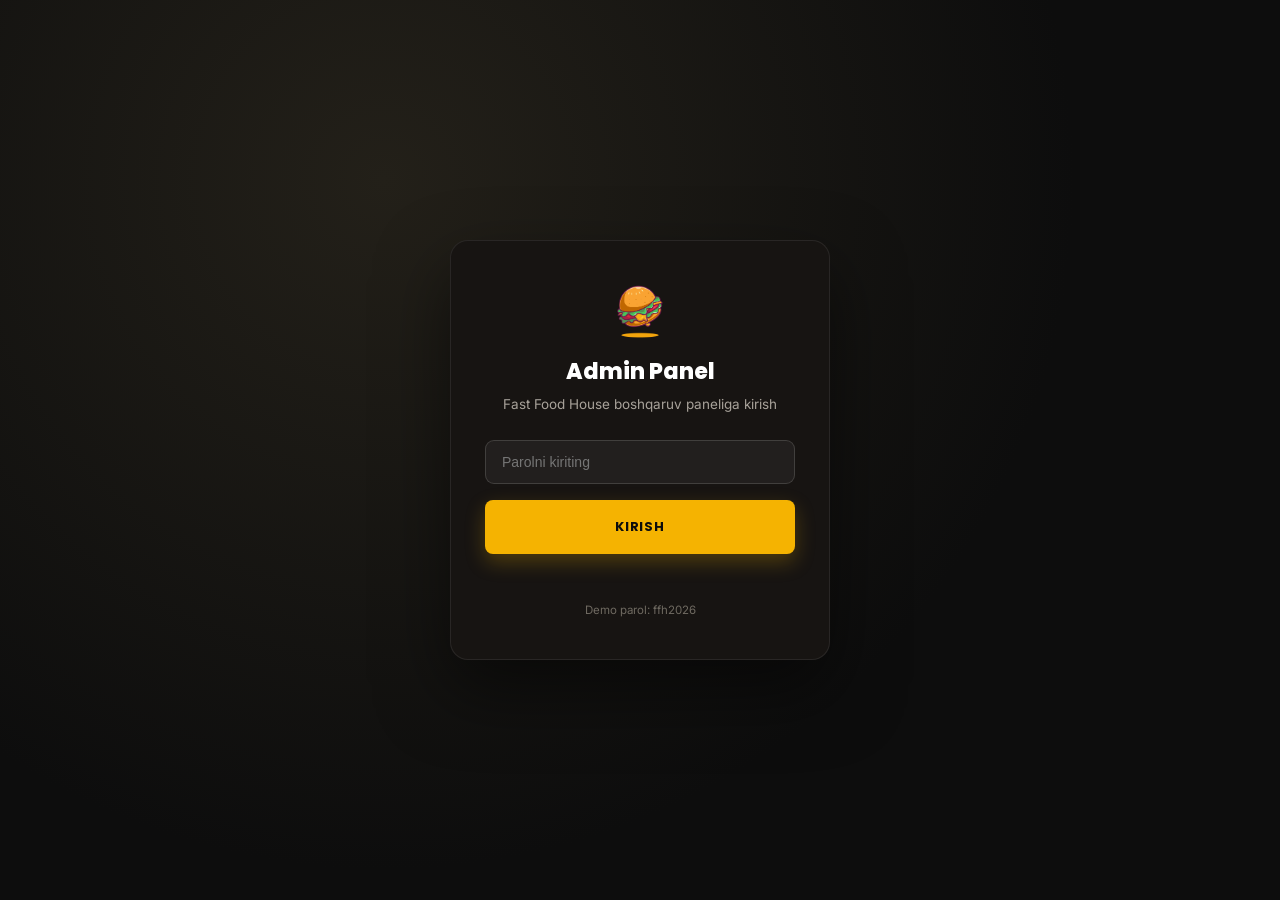
==== admin.html @ d56d3de2 "Fast Food House website" ====
<!DOCTYPE html>
<html lang="uz">
<head>
<meta charset="UTF-8">
<meta name="viewport" content="width=device-width, initial-scale=1.0">
<title>Admin Panel — Fast Food House</title>
<link rel="icon" href="image/pic.png">
<link rel="preconnect" href="https://fonts.googleapis.com">
<link href="https://fonts.googleapis.com/css2?family=Poppins:wght@600;700;800&family=Inter:wght@400;500;600;700&display=swap" rel="stylesheet">
<link rel="stylesheet" href="style.css">
<link rel="stylesheet" href="admin.css">
</head>
<body class="admin-body">

<div id="loginScreen" class="login-screen">
  <form id="loginForm" class="login-card">
    <img src="image/pic.png" class="login-logo" alt="Fast Food House">
    <h1>Admin Panel</h1>
    <p>Fast Food House boshqaruv paneliga kirish</p>
    <input type="password" id="loginPassword" placeholder="Parolni kiriting" autocomplete="current-password" required>
    <button type="submit" class="btn btn-gold">Kirish</button>
    <div class="login-error" id="loginError"></div>
    <div class="login-hint">Demo parol: ffh2026</div>
  </form>
</div>

<div id="adminApp" class="admin-app hidden">
  <aside class="admin-sidebar">
    <div class="admin-brand">
      <img src="image/pic.png" alt="logo">
      <div>
        <strong>FAST FOOD HOUSE</strong>
        <span>ADMIN PANEL</span>
      </div>
    </div>

    <nav class="admin-nav" id="adminNav">
      <button class="admin-nav-btn active" data-tab="overview">📊 Umumiy ko'rinish</button>
      <button class="admin-nav-btn" data-tab="hero">🖼️ Bosh ekran</button>
      <button class="admin-nav-btn" data-tab="features">✨ Xususiyatlar</button>
      <button class="admin-nav-btn" data-tab="menu">🍔 Menyu</button>
      <button class="admin-nav-btn" data-tab="categories">🗂️ Kategoriyalar</button>
      <button class="admin-nav-btn" data-tab="promo">📣 Bannerlar</button>
      <button class="admin-nav-btn" data-tab="footer">📍 Footer / Aloqa</button>
    </nav>

    <div class="admin-sidebar-foot">
      <a href="index.html" target="_blank" class="btn admin-view-site">Saytni ko'rish ↗</a>
      <button id="logoutBtn" class="admin-logout">Chiqish</button>
    </div>
  </aside>

  <main class="admin-main">
    <div class="admin-topbar">
      <h1 id="tabTitle">Umumiy ko'rinish</h1>
      <div class="admin-topbar-actions">
        <button id="resetBtn" class="btn btn-outline-dark">Standart holatga qaytarish</button>
      </div>
    </div>

    <div id="tabContent" class="admin-content"></div>
  </main>
</div>

<div id="adminOverlay" class="admin-overlay">
  <div class="admin-panel">
    <button class="admin-panel-close" id="panelClose">✕</button>
    <div id="panelBody"></div>
  </div>
</div>

<div id="adminToast" class="admin-toast"></div>

<script src="data.js"></script>
<script src="admin.js"></script>
</body>
</html>
---- style.css ----
:root{
  --black:#0d0d0d;
  --dark:#171412;
  --gold:#f5b301;
  --gold-dark:#d99a00;
  --cream:#fff9f0;
  --gray-bg:#f6f3ee;
  --text-muted:#8a8580;
  --line:#2a2622;
  --radius:14px;
}

*{margin:0;padding:0;box-sizing:border-box;}

html{scroll-behavior:smooth;}

body{
  font-family:'Inter',sans-serif;
  background:var(--cream);
  color:var(--black);
  line-height:1.5;
}

h1,h2,h3,.brand,.btn,nav a{font-family:'Poppins',sans-serif;}

img{max-width:100%;display:block;}

a{text-decoration:none;color:inherit;}

ul{list-style:none;}

.container{
  max-width:1280px;
  margin:0 auto;
  padding:0 32px;
}

.eyebrow{
  color:var(--gold);
  font-family:'Poppins',sans-serif;
  font-style:italic;
  font-weight:600;
  letter-spacing:.03em;
  font-size:15px;
  margin-bottom:10px;
  display:inline-block;
}

.eyebrow::before{content:'';}

.btn{
  position:relative;
  display:inline-flex;
  align-items:center;
  gap:8px;
  padding:15px 26px;
  border-radius:8px;
  font-weight:700;
  font-size:13px;
  letter-spacing:.06em;
  text-transform:uppercase;
  border:2px solid transparent;
  cursor:pointer;
  overflow:hidden;
  transition:transform .15s ease, background .2s ease, color .2s ease, box-shadow .2s ease;
}
.btn:hover{transform:translateY(-2px);}
.btn::before{
  content:'';
  position:absolute;
  top:0; left:-120%;
  width:60%; height:100%;
  background:linear-gradient(120deg, transparent, rgba(255,255,255,.35), transparent);
  transform:skewX(-20deg);
  transition:left .55s ease;
  pointer-events:none;
}
.btn:hover::before{left:130%;}

.btn-gold{
  background:var(--gold);
  color:var(--black);
  box-shadow:0 8px 20px rgba(245,179,1,.25);
}
.btn-gold:hover{background:var(--gold-dark);}

.btn-outline-dark{
  background:transparent;
  border-color:var(--black);
  color:var(--black);
}
.btn-outline-dark:hover{background:var(--black);color:#fff;}

.btn-outline-light{
  background:transparent;
  border-color:rgba(255,255,255,.55);
  color:#fff;
}
.btn-outline-light:hover{background:#fff;color:var(--black);}

.btn-block-dark{
  background:var(--black);
  color:#fff;
}
.btn-block-dark:hover{background:#000;}

/* ===== SCROLL REVEAL ===== */
.reveal{
  opacity:0;
  transform:translateY(28px);
  transition:opacity .65s ease, transform .65s ease;
  transition-delay:var(--d,0s);
  will-change:opacity, transform;
}
.reveal.in-view{opacity:1;transform:translateY(0);}
.reveal-left{transform:translateX(-46px);}
.reveal-left.in-view{transform:translateX(0);}
.reveal-right{transform:translateX(46px);}
.reveal-right.in-view{transform:translateX(0);}
.reveal-scale{transform:scale(.94);}
.reveal-scale.in-view{transform:scale(1);}

/* ===== HEADER ===== */
header{
  position:sticky;
  top:0;
  z-index:100;
  background:var(--black);
}
.header-inner{
  display:flex;
  align-items:center;
  justify-content:space-between;
  padding:16px 32px;
  max-width:1280px;
  margin:0 auto;
}
.brand{
  display:flex;
  align-items:center;
  gap:12px;
  color:#fff;
}
.brand img{width:44px;height:44px;object-fit:contain;}
.brand-text{display:flex;flex-direction:column;line-height:1.1;}
.brand-text strong{font-size:17px;font-weight:800;letter-spacing:.03em;}
.brand-text span{font-size:10px;letter-spacing:.18em;color:var(--gold);font-weight:600;}

nav.main-nav ul{
  display:flex;
  gap:34px;
}
nav.main-nav a{
  color:#e9e6e0;
  font-size:13.5px;
  font-weight:600;
  letter-spacing:.02em;
  position:relative;
  padding:6px 2px;
  transition:color .2s;
}
nav.main-nav a:hover, nav.main-nav a.active{color:var(--gold);}
nav.main-nav a::after{
  content:'';
  position:absolute;
  left:0;bottom:-4px;
  width:100%;height:2px;
  background:var(--gold);
  transform:scaleX(0);
  transform-origin:left;
  transition:transform .25s ease;
}
nav.main-nav a:hover::after,
nav.main-nav a.active::after{transform:scaleX(1);}

.header-cta{display:flex;align-items:center;gap:18px;}

.burger-toggle{display:none;background:none;border:none;color:#fff;font-size:26px;cursor:pointer;}

/* ===== SCROLL PROGRESS BAR ===== */
.progress-bar{
  position:fixed;
  top:0; left:0;
  height:3px;
  width:0%;
  background:linear-gradient(90deg, var(--gold), var(--gold-dark));
  z-index:1000;
  transition:width .1s linear;
  box-shadow:0 0 8px rgba(245,179,1,.6);
}

/* ===== BACK TO TOP ===== */
#backToTop{
  position:fixed;
  right:26px;
  bottom:26px;
  width:46px;height:46px;
  border-radius:50%;
  background:var(--black);
  color:var(--gold);
  border:none;
  font-size:19px;
  cursor:pointer;
  display:flex;
  align-items:center;
  justify-content:center;
  box-shadow:0 10px 24px rgba(0,0,0,.28);
  opacity:0;
  transform:translateY(16px) scale(.9);
  pointer-events:none;
  transition:opacity .3s ease, transform .3s ease, background .2s ease;
  z-index:90;
}
#backToTop.show{opacity:1;transform:translateY(0) scale(1);pointer-events:auto;}
#backToTop:hover{background:var(--gold);color:var(--black);transform:translateY(-3px) scale(1.05);}

/* ===== HERO ===== */
.hero{
  background:var(--black);
  color:#fff;
  padding:70px 0 0;
  overflow:hidden;
}
.hero-inner{
  display:grid;
  grid-template-columns:1fr 1fr;
  gap:50px;
  align-items:center;
}
.hero-copy h1{
  font-size:58px;
  line-height:1.02;
  font-weight:800;
  text-transform:uppercase;
  letter-spacing:.01em;
  margin-bottom:22px;
}
.hero-copy h1 .gold{color:var(--gold);}
.hero-copy p{
  color:#c9c4bd;
  font-size:16px;
  max-width:440px;
  margin-bottom:32px;
}
.hero-actions{display:flex;gap:14px;margin-bottom:38px;}
.hero-rating{display:flex;align-items:center;gap:10px;}
.stars{color:var(--gold);letter-spacing:2px;font-size:15px;}
.hero-rating span{color:#c9c4bd;font-size:13.5px;}

.hero-media{position:relative;}
.hero-media .frame{
  border-radius:22px;
  overflow:hidden;
  aspect-ratio:1/1.02;
  box-shadow:0 30px 60px rgba(0,0,0,.55);
  transition:transform .2s ease-out;
  will-change:transform;
}
.hero-media .frame img{width:100%;height:100%;object-fit:cover;}

.badge-circle{
  position:absolute;
  right:-6px;
  bottom:-6px;
  width:150px;height:150px;
  border-radius:50%;
  background:var(--gold);
  color:var(--black);
  display:flex;
  flex-direction:column;
  align-items:center;
  justify-content:center;
  text-align:center;
  font-family:'Poppins',sans-serif;
  font-weight:800;
  font-size:13.5px;
  line-height:1.2;
  text-transform:uppercase;
  border:5px solid var(--black);
  box-shadow:0 10px 24px rgba(0,0,0,.4);
  transform:rotate(-8deg);
  padding:0 12px;
  overflow:hidden;
}
.badge-circle span{display:block;max-width:92px;overflow-wrap:break-word;}
.badge-circle small{display:block;font-size:8.5px;font-weight:700;letter-spacing:.05em;margin-top:5px;}

/* ===== FEATURE STRIP ===== */
.feature-strip{
  background:var(--dark);
  border-top:1px solid var(--line);
}
.feature-strip .container{
  display:grid;
  grid-template-columns:repeat(4,1fr);
  padding:38px 32px;
}
.feature{
  display:flex;
  align-items:flex-start;
  gap:14px;
  padding:0 22px;
  border-left:1px solid var(--line);
}
.feature:first-child{border-left:none;padding-left:0;}
.feature svg{flex-shrink:0;color:var(--gold);width:30px;height:30px;margin-top:2px;}
.feature h4{color:#fff;font-size:14.5px;font-weight:700;margin-bottom:4px;letter-spacing:.02em;}
.feature p{color:#a8a29a;font-size:12.5px;line-height:1.4;}

/* ===== MENU ===== */
.menu-section{padding:90px 0 40px;background:var(--cream);}
.menu-head{
  display:flex;
  justify-content:space-between;
  align-items:flex-end;
  margin-bottom:44px;
  gap:20px;
}
.menu-head-center{justify-content:center;text-align:center;}
.menu-head h2{font-size:36px;font-weight:800;text-transform:uppercase;}
.menu-head-center h2 .underline{margin-left:auto;margin-right:auto;}
.menu-head h2 .underline{
  display:block;
  width:70px;height:4px;background:var(--gold);
  margin-top:12px;border-radius:4px;
}

/* ===== CATEGORY PILLS ===== */
.category-pills{
  display:flex;
  flex-wrap:nowrap;
  justify-content:center;
  gap:8px;
  margin:0 auto 50px;
  max-width:100%;
  overflow-x:auto;
  padding:2px 2px 6px;
  scrollbar-width:none;
  -ms-overflow-style:none;
}
.category-pills::-webkit-scrollbar{display:none;}
.pill{
  position:relative;
  display:inline-flex;
  align-items:center;
  flex:0 0 auto;
  white-space:nowrap;
  gap:6px;
  padding:9px 14px;
  border-radius:999px;
  background:#fff;
  border:1px solid rgba(20,15,5,.08);
  font-family:'Poppins',sans-serif;
  font-weight:600;
  font-size:12px;
  color:var(--black);
  cursor:pointer;
  box-shadow:0 3px 10px rgba(20,15,5,.05);
  transition:transform .18s ease, box-shadow .18s ease, background .18s ease, color .18s ease;
}
.pill:hover{transform:translateY(-2px);box-shadow:0 10px 20px rgba(20,15,5,.1);}
.pill.active{
  background:var(--black);
  color:#fff;
  border-color:var(--black);
  box-shadow:0 10px 22px rgba(20,15,5,.22);
}
.pill.active::after{
  content:'';
  position:absolute;
  top:7px;right:11px;
  width:8px;height:8px;
  border-radius:50%;
  background:#ef3b3b;
  box-shadow:0 0 0 2px var(--black), 0 0 8px rgba(239,59,59,.7);
  animation:pulseDot 1.6s ease-in-out infinite;
}
@keyframes pulseDot{
  0%,100%{transform:scale(1);opacity:1;}
  50%{transform:scale(1.35);opacity:.7;}
}

.menu-grid{
  display:grid;
  grid-template-columns:repeat(3,1fr);
  gap:26px;
  margin-bottom:56px;
  transition:opacity .18s ease;
}
.menu-grid.grid-fade{opacity:.12;}

.menu-card{
  background:#fff;
  border-radius:var(--radius);
  overflow:hidden;
  box-shadow:0 6px 20px rgba(20,15,5,.06);
  opacity:0;
  transform:translateY(22px);
  transition:transform .25s ease, box-shadow .25s ease;
}
.menu-card.in-view{
  opacity:1;
  transform:translateY(0);
  transition:opacity .55s ease, transform .55s ease, box-shadow .25s ease;
}
.menu-card.in-view:hover{transform:translateY(-6px);box-shadow:0 18px 34px rgba(20,15,5,.13);}
.menu-card:nth-child(3n+1).in-view{transition-delay:0s;}
.menu-card:nth-child(3n+2).in-view{transition-delay:.08s;}
.menu-card:nth-child(3n).in-view{transition-delay:.16s;}
.menu-card .thumb{aspect-ratio:1/0.82;overflow:hidden;}
.menu-card .thumb img{width:100%;height:100%;object-fit:cover;transition:transform .4s ease;}
.menu-card:hover .thumb img{transform:scale(1.06);}
.menu-card .info{padding:18px 18px 20px;}
.menu-card h3{font-size:15.5px;font-weight:700;text-transform:uppercase;letter-spacing:.01em;margin-bottom:8px;}
.menu-card p{font-size:12.8px;color:var(--text-muted);min-height:36px;margin-bottom:14px;}
.menu-card .row{display:flex;align-items:center;justify-content:space-between;}
.menu-card .price{color:var(--gold-dark);font-weight:800;font-size:16px;}
.add-btn{
  width:34px;height:34px;border-radius:50%;
  background:var(--black);color:#fff;
  border:none;font-size:18px;cursor:pointer;
  display:flex;align-items:center;justify-content:center;
  transition:background .2s, transform .2s;
}
.add-btn:hover{background:var(--gold);color:var(--black);transform:scale(1.08);}

.section-divider{
  text-align:center;
  margin:10px 0 40px;
}
.section-divider span{
  font-size:13px;color:var(--text-muted);font-weight:600;
  letter-spacing:.05em;text-transform:uppercase;
}

/* ===== COMBO + ABOUT ===== */
.split-promo{
  display:grid;
  grid-template-columns:1fr 1fr;
  gap:0;
  margin:20px 32px 90px;
  max-width:1280px;
  margin-left:auto;margin-right:auto;
  border-radius:var(--radius);
  overflow:hidden;
  box-shadow:0 20px 50px rgba(20,15,5,.1);
}
.promo-panel{
  padding:56px 50px;
  position:relative;
  min-height:380px;
  display:flex;
  flex-direction:column;
  justify-content:center;
}
.promo-dark{
  background-color:var(--black);
  background-size:cover;
  background-position:center;
  background-repeat:no-repeat;
  color:#fff;
}
.promo-dark::before{
  content:'';
  position:absolute;inset:0;
  background:linear-gradient(100deg, rgba(10,10,10,.94) 32%, rgba(10,10,10,.35) 100%);
}
.promo-dark > *{position:relative;z-index:1;}
.promo-dark .eyebrow{color:var(--gold);}
.promo-dark h3{font-size:32px;font-weight:800;text-transform:uppercase;margin-bottom:14px;line-height:1.12;}
.promo-dark p{color:#d7d2ca;max-width:340px;margin-bottom:26px;font-size:14.5px;}
.price-chip{
  display:inline-flex;align-items:baseline;gap:8px;
  background:rgba(255,255,255,.08);
  border:1px solid rgba(255,255,255,.18);
  padding:10px 18px;border-radius:10px;
  margin-bottom:26px;width:fit-content;
}
.price-chip .amount{color:var(--gold);font-weight:800;font-size:22px;}
.price-chip .label{font-size:12px;color:#cfcabf;}

.promo-gold{
  background:var(--gold);
  color:var(--black);
}
.promo-gold .eyebrow{color:var(--black);opacity:.65;}
.promo-gold h3{font-size:30px;font-weight:800;text-transform:uppercase;margin-bottom:16px;line-height:1.15;}
.promo-gold p{font-size:14.5px;max-width:400px;margin-bottom:26px;color:#241b00;}
.promo-gold .stamp{
  position:absolute;
  right:40px;top:36px;
  width:98px;height:98px;
  border:2px dashed rgba(0,0,0,.4);
  border-radius:50%;
  display:flex;align-items:center;justify-content:center;
  text-align:center;
  font-size:9.5px;font-weight:800;
  letter-spacing:.05em;text-transform:uppercase;
  line-height:1.3;
  transform:rotate(10deg);
}

/* ===== TESTIMONIAL / TRUST STRIP could reuse feature strip style, skip ===== */

/* ===== FOOTER ===== */
footer{background:var(--black);color:#c9c4bd;padding-top:60px;}
.footer-grid{
  display:grid;
  grid-template-columns:1.4fr 1fr 1fr 1.2fr;
  gap:40px;
  padding-bottom:44px;
  border-bottom:1px solid var(--line);
}
.footer-brand .brand{margin-bottom:14px;}
.footer-brand p{font-size:13px;color:#9a958d;max-width:260px;}
footer h5{color:#fff;font-size:13px;letter-spacing:.08em;text-transform:uppercase;margin-bottom:18px;}
footer ul li{margin-bottom:10px;font-size:13.5px;}
footer ul li a:hover{color:var(--gold);}
.hours-row{display:flex;justify-content:space-between;font-size:13px;margin-bottom:10px;color:#b3aea6;}
.hours-row span:last-child{color:#fff;font-weight:600;}

.social-row{display:flex;gap:10px;margin-bottom:24px;}
.social-row a{
  width:36px;height:36px;border-radius:50%;
  border:1px solid rgba(255,255,255,.22);
  display:flex;align-items:center;justify-content:center;
  transition:background .2s, border-color .2s;
}
.social-row a:hover{background:var(--gold);border-color:var(--gold);color:var(--black);}

.order-box{
  background:rgba(245,179,1,.08);
  border:1px solid rgba(245,179,1,.3);
  border-radius:10px;
  padding:14px 16px;
  display:flex;align-items:center;gap:12px;
}
.order-box img{width:34px;height:34px;object-fit:contain;}
.order-box .t1{font-size:11px;color:#c9c4bd;}
.order-box .t2{font-size:13px;font-weight:700;color:var(--gold);}

.footer-bottom{
  text-align:center;
  padding:22px 0;
  font-size:12.5px;
  color:#7d7870;
}

/* ===== TOAST ===== */
#toast{
  position:fixed;
  bottom:28px;left:50%;
  transform:translateX(-50%) translateY(20px);
  background:var(--black);color:#fff;
  padding:13px 22px;border-radius:10px;
  font-size:13.5px;font-weight:600;
  display:flex;align-items:center;gap:10px;
  box-shadow:0 14px 30px rgba(0,0,0,.35);
  opacity:0;pointer-events:none;
  transition:opacity .25s ease, transform .25s ease;
  z-index:999;
}
#toast.show{opacity:1;transform:translateX(-50%) translateY(0);}
#toast .dot{width:8px;height:8px;border-radius:50%;background:var(--gold);}

/* ===== RESPONSIVE ===== */
@media (max-width:1024px){
  .hero-copy h1{font-size:44px;}
  .menu-grid{grid-template-columns:repeat(2,1fr);}
  .feature-strip .container{grid-template-columns:repeat(2,1fr);row-gap:26px;}
  .feature{border-left:none;padding-left:0;}
  .split-promo{grid-template-columns:1fr;margin:20px 20px 70px;}
  .footer-grid{grid-template-columns:1fr 1fr;}
}
@media (max-width:1120px){
  nav.main-nav{
    position:absolute;top:100%;left:0;right:0;
    background:var(--black);
    flex-direction:column;
    padding:10px 32px 26px;
    display:none;
  }
  nav.main-nav.open{display:block;}
  nav.main-nav ul{flex-direction:column;gap:16px;}
  .burger-toggle{display:block;}
  .hero-inner{grid-template-columns:1fr;}
  .hero-media{order:-1;}
  .hero-copy h1{font-size:36px;}
  .header-cta .btn-gold span.long{display:none;}
}
@media (max-width:560px){
  .container{padding:0 20px;}
  .menu-grid{grid-template-columns:1fr;}
  .category-pills{justify-content:flex-start;}
  .menu-head{flex-direction:column;align-items:flex-start;}
  .footer-grid{grid-template-columns:1fr;}
  .hero-copy h1{font-size:30px;}
}
---- admin.css ----
/* ===== Admin Panel styles (uses tokens from style.css) ===== */

html, body.admin-body{height:100%;}
body.admin-body{background:var(--gray-bg);}
.hidden{display:none !important;}

/* ---- Login ---- */
.login-screen{
  min-height:100vh;
  display:flex;
  align-items:center;
  justify-content:center;
  background:radial-gradient(circle at 30% 20%, #232019 0%, var(--black) 60%);
  padding:20px;
}
.login-card{
  width:100%;
  max-width:380px;
  background:#171412;
  border:1px solid rgba(255,255,255,.08);
  border-radius:18px;
  padding:40px 34px;
  text-align:center;
  box-shadow:0 30px 70px rgba(0,0,0,.5);
  animation:loginPop .5s ease;
}
@keyframes loginPop{from{opacity:0;transform:translateY(18px) scale(.97);}to{opacity:1;transform:translateY(0) scale(1);}}
.login-logo{width:58px;height:58px;margin:0 auto 16px;object-fit:contain;}
.login-card h1{color:#fff;font-size:22px;font-weight:800;margin-bottom:6px;}
.login-card p{color:#a8a29a;font-size:13.5px;margin-bottom:26px;}
.login-card input{
  width:100%;
  padding:13px 16px;
  border-radius:9px;
  border:1px solid rgba(255,255,255,.14);
  background:rgba(255,255,255,.05);
  color:#fff;
  font-size:14px;
  margin-bottom:16px;
  outline:none;
  transition:border-color .2s, background .2s;
}
.login-card input:focus{border-color:var(--gold);background:rgba(255,255,255,.08);}
.login-card .btn{width:100%;justify-content:center;}
.login-error{
  color:#ff6b6b;
  font-size:12.5px;
  margin-top:14px;
  min-height:16px;
}
.login-hint{color:#6f6a61;font-size:11.5px;margin-top:18px;}

/* ---- App shell ---- */
.admin-app{
  display:grid;
  grid-template-columns:250px 1fr;
  min-height:100vh;
}
.admin-sidebar{
  background:var(--black);
  color:#fff;
  display:flex;
  flex-direction:column;
  padding:26px 18px;
  position:sticky;
  top:0;
  height:100vh;
}
.admin-brand{
  display:flex;
  align-items:center;
  gap:10px;
  padding:0 8px 22px;
  border-bottom:1px solid rgba(255,255,255,.08);
  margin-bottom:18px;
}
.admin-brand img{width:36px;height:36px;object-fit:contain;}
.admin-brand strong{display:block;font-size:13.5px;font-weight:800;}
.admin-brand span{display:block;font-size:9.5px;letter-spacing:.1em;color:var(--gold);font-weight:600;}

.admin-nav{display:flex;flex-direction:column;gap:4px;flex:1;}
.admin-nav-btn{
  display:flex;
  align-items:center;
  gap:10px;
  text-align:left;
  background:none;
  border:none;
  color:#c9c4bd;
  font-family:'Poppins',sans-serif;
  font-size:13.5px;
  font-weight:600;
  padding:12px 14px;
  border-radius:10px;
  cursor:pointer;
  transition:background .18s ease, color .18s ease;
}
.admin-nav-btn:hover{background:rgba(255,255,255,.06);color:#fff;}
.admin-nav-btn.active{background:var(--gold);color:var(--black);}

.admin-sidebar-foot{
  display:flex;
  flex-direction:column;
  gap:10px;
  padding-top:18px;
  border-top:1px solid rgba(255,255,255,.08);
}
.admin-view-site{
  background:transparent;
  border-color:rgba(255,255,255,.25);
  color:#fff;
  justify-content:center;
  font-size:12px;
  padding:11px 16px;
}
.admin-view-site:hover{background:#fff;color:var(--black);}
.admin-logout{
  background:none;
  border:none;
  color:#8a8580;
  font-size:12.5px;
  cursor:pointer;
  padding:8px;
  text-align:center;
  transition:color .18s;
}
.admin-logout:hover{color:#ff6b6b;}

.admin-main{padding:34px 40px 80px;max-width:1100px;}
.admin-topbar{
  display:flex;
  align-items:center;
  justify-content:space-between;
  margin-bottom:28px;
  flex-wrap:wrap;
  gap:14px;
}
.admin-topbar h1{font-size:26px;font-weight:800;}
.admin-topbar-actions .btn{font-size:11.5px;padding:11px 18px;}

.admin-content{animation:fadeUp .35s ease;}
@keyframes fadeUp{from{opacity:0;transform:translateY(10px);}to{opacity:1;transform:translateY(0);}}

/* ---- Cards / forms ---- */
.admin-card{
  background:#fff;
  border-radius:16px;
  padding:26px 28px;
  box-shadow:0 4px 18px rgba(20,15,5,.05);
  margin-bottom:24px;
}
.admin-card h2{font-size:16px;font-weight:800;margin-bottom:4px;}
.admin-card .admin-card-sub{font-size:12.5px;color:var(--text-muted);margin-bottom:20px;}

.admin-grid{display:grid;grid-template-columns:1fr 1fr;gap:18px;}
.admin-field{display:flex;flex-direction:column;gap:6px;margin-bottom:16px;}
.admin-field.full{grid-column:1 / -1;}
.admin-field label{font-size:12px;font-weight:700;color:#514c44;letter-spacing:.02em;}
.admin-field input[type="text"],
.admin-field input[type="number"],
.admin-field input[type="url"],
.admin-field textarea,
.admin-field select{
  padding:11px 13px;
  border-radius:9px;
  border:1px solid rgba(20,15,5,.14);
  font-family:'Inter',sans-serif;
  font-size:13.5px;
  color:var(--black);
  background:#fefcf9;
  outline:none;
  transition:border-color .18s, box-shadow .18s;
}
.admin-field input:focus, .admin-field textarea:focus, .admin-field select:focus{
  border-color:var(--gold);
  box-shadow:0 0 0 3px rgba(245,179,1,.15);
}
.admin-field textarea{resize:vertical;min-height:70px;font-family:'Inter',sans-serif;}

.admin-image-picker{display:flex;align-items:center;gap:12px;}
.admin-image-picker select{flex:1;}
.admin-image-picker img{
  width:52px;height:52px;
  object-fit:cover;
  border-radius:8px;
  border:1px solid rgba(20,15,5,.1);
  background:#f0ece4;
}

.admin-save-row{display:flex;justify-content:flex-end;margin-top:6px;}
.admin-save-row .btn{font-size:12px;padding:12px 22px;}

/* ---- Stats ---- */
.admin-stats{display:grid;grid-template-columns:repeat(4,1fr);gap:16px;margin-bottom:28px;}
.admin-stat{
  background:#fff;
  border-radius:14px;
  padding:20px;
  box-shadow:0 4px 16px rgba(20,15,5,.05);
}
.admin-stat .num{font-size:28px;font-weight:800;color:var(--black);}
.admin-stat .label{font-size:12px;color:var(--text-muted);margin-top:4px;}
.admin-stat .num.gold{color:var(--gold-dark);}

.admin-cat-breakdown{display:grid;grid-template-columns:repeat(3,1fr);gap:10px;}
.admin-cat-row{
  display:flex;justify-content:space-between;align-items:center;
  padding:11px 14px;background:#fefcf9;border-radius:9px;border:1px solid rgba(20,15,5,.06);
  font-size:12.5px;
}
.admin-cat-row b{color:var(--gold-dark);}

/* ---- Menu table ---- */
.admin-toolbar{display:flex;justify-content:space-between;align-items:center;margin-bottom:18px;gap:12px;flex-wrap:wrap;}
.admin-toolbar select{
  padding:10px 14px;border-radius:9px;border:1px solid rgba(20,15,5,.14);
  font-size:13px;background:#fff;
}

.admin-table{width:100%;border-collapse:collapse;}
.admin-table th{
  text-align:left;font-size:11px;letter-spacing:.06em;text-transform:uppercase;
  color:var(--text-muted);padding:10px 12px;border-bottom:1px solid rgba(20,15,5,.08);
}
.admin-table td{padding:10px 12px;border-bottom:1px solid rgba(20,15,5,.06);font-size:13px;vertical-align:middle;}
.admin-table tr{transition:background .15s;}
.admin-table tbody tr:hover{background:#fffaf0;}
.admin-table img{width:44px;height:44px;object-fit:cover;border-radius:8px;}
.admin-table .cat-tag{
  display:inline-block;padding:3px 10px;border-radius:999px;background:#f1ede4;
  font-size:10.5px;font-weight:700;text-transform:uppercase;letter-spacing:.04em;color:#6b6558;
}
.admin-table .price{color:var(--gold-dark);font-weight:800;}
.admin-row-actions{display:flex;gap:8px;}
.icon-btn{
  width:30px;height:30px;border-radius:8px;border:1px solid rgba(20,15,5,.1);
  background:#fff;cursor:pointer;display:flex;align-items:center;justify-content:center;
  font-size:13px;transition:background .15s, transform .15s;
}
.icon-btn:hover{background:var(--gold);transform:translateY(-1px);}
.icon-btn.danger:hover{background:#ff6b6b;color:#fff;}

/* ---- Slide-over form panel ---- */
.admin-overlay{
  position:fixed;inset:0;background:rgba(10,8,4,.5);
  display:flex;justify-content:flex-end;
  z-index:200;
  opacity:0;pointer-events:none;
  transition:opacity .25s ease;
}
.admin-overlay.show{opacity:1;pointer-events:auto;}
.admin-panel{
  width:100%;max-width:440px;height:100%;background:#fff;
  padding:30px 28px;overflow-y:auto;
  transform:translateX(30px);
  transition:transform .3s ease;
  box-shadow:-20px 0 50px rgba(0,0,0,.15);
}
.admin-overlay.show .admin-panel{transform:translateX(0);}
.admin-panel h3{font-size:18px;font-weight:800;margin-bottom:20px;}
.admin-panel-close{
  position:absolute; margin-left:380px; margin-top:-6px;
  background:#fff;border:1px solid rgba(20,15,5,.1);width:32px;height:32px;border-radius:50%;
  cursor:pointer;font-size:15px;
}

/* ---- Toast ---- */
.admin-toast{
  position:fixed;bottom:26px;left:50%;transform:translateX(-50%) translateY(20px);
  background:var(--black);color:#fff;padding:13px 22px;border-radius:10px;
  font-size:13px;font-weight:600;opacity:0;pointer-events:none;
  transition:opacity .25s ease, transform .25s ease;z-index:999;
  display:flex;align-items:center;gap:10px;
}
.admin-toast.show{opacity:1;transform:translateX(-50%) translateY(0);}
.admin-toast::before{content:'';width:8px;height:8px;border-radius:50%;background:var(--gold);}

/* ---- Responsive ---- */
@media (max-width:900px){
  .admin-app{grid-template-columns:1fr;}
  .admin-sidebar{position:relative;height:auto;flex-direction:row;align-items:center;flex-wrap:wrap;}
  .admin-brand{border:none;margin:0;padding:0;flex:1;}
  .admin-nav{flex-direction:row;flex-wrap:wrap;flex:1 1 100%;margin-top:14px;}
  .admin-sidebar-foot{flex-direction:row;flex:1 1 100%;margin-top:10px;border:none;padding:0;}
  .admin-main{padding:24px 18px 60px;}
  .admin-grid{grid-template-columns:1fr;}
  .admin-stats{grid-template-columns:repeat(2,1fr);}
  .admin-cat-breakdown{grid-template-columns:1fr;}
  .admin-panel{max-width:100%;}
  .admin-panel-close{margin-left:calc(100vw - 70px);}
}
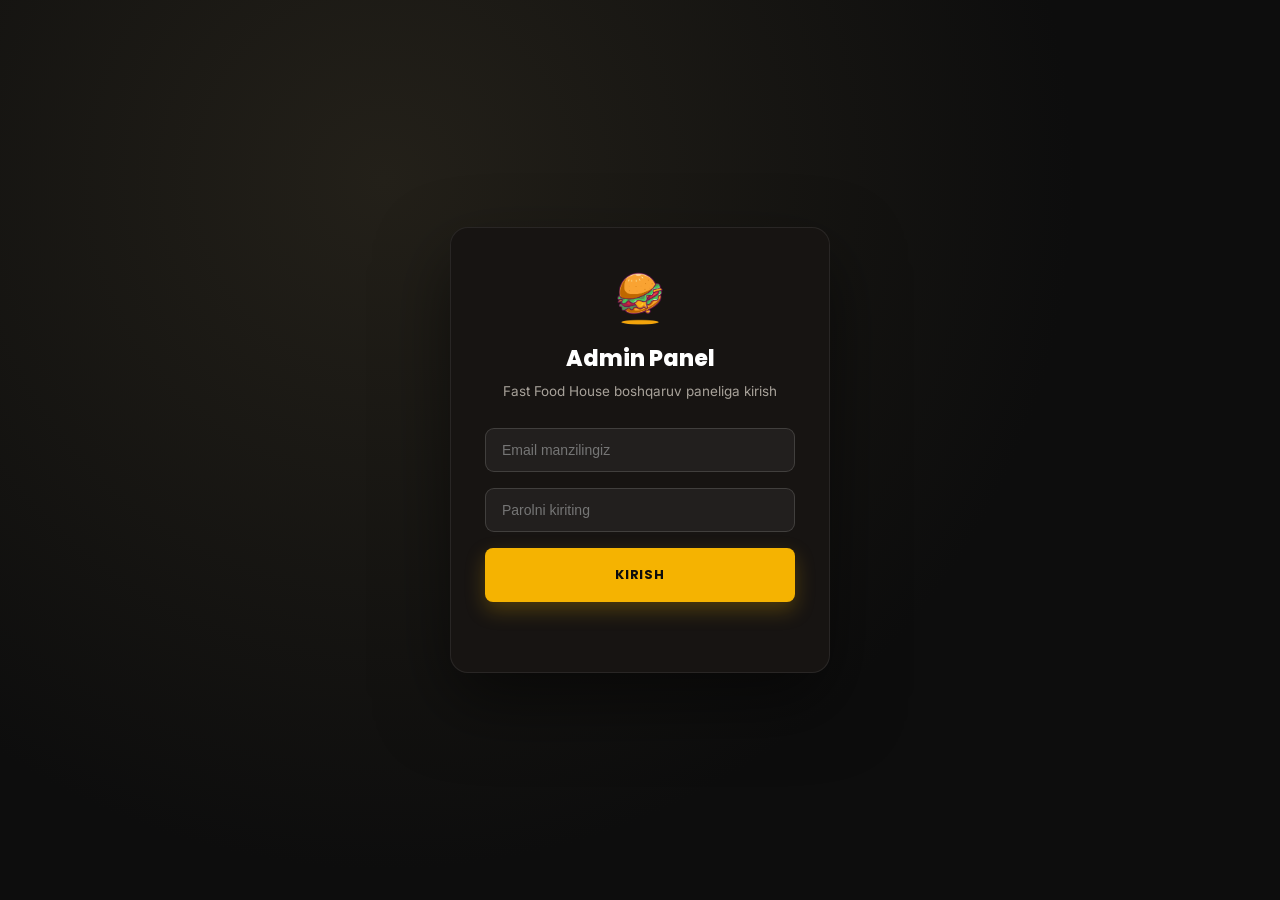
==== commit d8f61ea9: "Add email + password login for admin panel" ====
--- a/admin.html
+++ b/admin.html
@@ -17,10 +17,10 @@
     <img src="image/pic.png" class="login-logo" alt="Fast Food House">
     <h1>Admin Panel</h1>
     <p>Fast Food House boshqaruv paneliga kirish</p>
+    <input type="email" id="loginEmail" placeholder="Email manzilingiz" autocomplete="username" required>
     <input type="password" id="loginPassword" placeholder="Parolni kiriting" autocomplete="current-password" required>
     <button type="submit" class="btn btn-gold">Kirish</button>
     <div class="login-error" id="loginError"></div>
-    <div class="login-hint">Demo parol: ffh2026</div>
   </form>
 </div>
 
--- a/style.css
+++ b/style.css
@@ -193,7 +193,7 @@
 #backToTop{
   position:fixed;
   right:26px;
-  bottom:26px;
+  bottom:92px;
   width:46px;height:46px;
   border-radius:50%;
   background:var(--black);
@@ -213,6 +213,168 @@
 }
 #backToTop.show{opacity:1;transform:translateY(0) scale(1);pointer-events:auto;}
 #backToTop:hover{background:var(--gold);color:var(--black);transform:translateY(-3px) scale(1.05);}
+
+/* ===== CART ===== */
+#cartFab{
+  position:fixed;
+  right:26px;
+  bottom:26px;
+  width:54px;height:54px;
+  border-radius:50%;
+  background:var(--gold);
+  border:none;
+  font-size:22px;
+  cursor:pointer;
+  display:flex;
+  align-items:center;
+  justify-content:center;
+  box-shadow:0 12px 26px rgba(245,179,1,.4);
+  transition:transform .2s ease, box-shadow .2s ease;
+  z-index:91;
+}
+#cartFab:hover{transform:translateY(-3px) scale(1.05);}
+.cart-badge{
+  position:absolute;
+  top:-4px; right:-4px;
+  min-width:20px; height:20px;
+  padding:0 5px;
+  border-radius:999px;
+  background:var(--black);
+  color:#fff;
+  font-family:'Poppins',sans-serif;
+  font-size:11px;
+  font-weight:800;
+  display:none;
+  align-items:center;
+  justify-content:center;
+  border:2px solid var(--cream);
+}
+
+.cart-overlay{
+  position:fixed;inset:0;
+  background:rgba(10,8,4,.5);
+  display:flex;
+  justify-content:flex-end;
+  z-index:200;
+  opacity:0;
+  pointer-events:none;
+  transition:opacity .25s ease;
+}
+.cart-overlay.show{opacity:1;pointer-events:auto;}
+.cart-panel{
+  width:100%;max-width:420px;height:100%;
+  background:var(--cream);
+  display:flex;
+  flex-direction:column;
+  transform:translateX(30px);
+  transition:transform .3s ease;
+  box-shadow:-20px 0 50px rgba(0,0,0,.18);
+}
+.cart-overlay.show .cart-panel{transform:translateX(0);}
+
+.cart-panel-head{
+  display:flex;align-items:center;justify-content:space-between;
+  padding:22px 24px;
+  border-bottom:1px solid rgba(20,15,5,.08);
+}
+.cart-panel-head h3{font-size:19px;font-weight:800;}
+.cart-close{
+  width:32px;height:32px;border-radius:50%;
+  background:#fff;border:1px solid rgba(20,15,5,.1);
+  cursor:pointer;font-size:14px;
+}
+
+.cart-items{flex:1;overflow-y:auto;padding:16px 20px;}
+.cart-empty{
+  text-align:center;color:var(--text-muted);
+  padding:60px 20px;font-size:14px;line-height:1.6;
+}
+
+.cart-item{
+  display:grid;
+  grid-template-columns:56px 1fr auto auto;
+  align-items:center;
+  gap:12px;
+  padding:12px 0;
+  border-bottom:1px solid rgba(20,15,5,.06);
+}
+.cart-item img{width:56px;height:56px;border-radius:10px;object-fit:cover;}
+.cart-item-name{font-size:13.5px;font-weight:700;margin-bottom:3px;}
+.cart-item-price{font-size:12.5px;color:var(--gold-dark);font-weight:700;}
+.cart-qty{
+  display:flex;align-items:center;gap:8px;
+  background:#fff;border:1px solid rgba(20,15,5,.1);
+  border-radius:999px;padding:4px 8px;
+}
+.cart-qty button{
+  width:20px;height:20px;border:none;background:none;
+  font-size:14px;cursor:pointer;color:var(--black);
+  display:flex;align-items:center;justify-content:center;
+}
+.cart-qty span{font-size:12.5px;font-weight:700;min-width:14px;text-align:center;}
+.cart-remove{
+  background:none;border:none;color:#bbb;cursor:pointer;font-size:13px;
+  transition:color .15s;
+}
+.cart-remove:hover{color:#ff6b6b;}
+
+.cart-foot{
+  padding:18px 22px 26px;
+  border-top:1px solid rgba(20,15,5,.08);
+  background:#fff;
+}
+.cart-total-row{
+  display:flex;justify-content:space-between;align-items:center;
+  margin-bottom:16px;font-size:14px;font-weight:700;
+}
+.cart-total-amount{color:var(--gold-dark);font-size:19px;font-weight:800;}
+.cart-checkout-btn{width:100%;justify-content:center;}
+.cart-confirm{
+  text-align:center;
+  font-size:14px;font-weight:700;
+  padding:10px 4px 4px;
+  line-height:1.6;
+}
+.cart-confirm small{display:block;font-weight:500;color:var(--text-muted);margin-top:8px;font-size:12px;}
+
+.checkout-form{display:flex;flex-direction:column;gap:14px;}
+.checkout-field{display:flex;flex-direction:column;gap:6px;}
+.checkout-field label{font-size:12px;font-weight:700;color:#514c44;letter-spacing:.02em;}
+.checkout-field input,
+.checkout-field textarea{
+  padding:12px 14px;
+  border-radius:9px;
+  border:1px solid rgba(20,15,5,.14);
+  font-family:'Inter',sans-serif;
+  font-size:13.5px;
+  color:var(--black);
+  background:#fefcf9;
+  outline:none;
+  transition:border-color .18s, box-shadow .18s;
+}
+.checkout-field input:focus,
+.checkout-field textarea:focus{
+  border-color:var(--gold);
+  box-shadow:0 0 0 3px rgba(245,179,1,.15);
+}
+.checkout-field textarea{resize:vertical;min-height:64px;}
+.checkout-error{color:#e0453b;font-size:12.5px;min-height:16px;}
+.checkout-total-row{
+  display:flex;justify-content:space-between;align-items:center;
+  font-size:14px;font-weight:700;
+  padding-top:6px;border-top:1px solid rgba(20,15,5,.08);
+}
+.checkout-actions{display:grid;grid-template-columns:1fr 1.4fr;gap:10px;}
+.checkout-actions .btn{justify-content:center;padding:13px 14px;font-size:12px;}
+
+.order-box.open-cart-btn{cursor:pointer;transition:transform .15s ease, box-shadow .15s ease;}
+.order-box.open-cart-btn:hover{transform:translateY(-2px);}
+
+@media (max-width:560px){
+  #cartFab{right:18px;bottom:18px;}
+  #backToTop{right:18px;bottom:84px;}
+  .cart-panel{max-width:100%;}
+}
 
 /* ===== HERO ===== */
 .hero{
